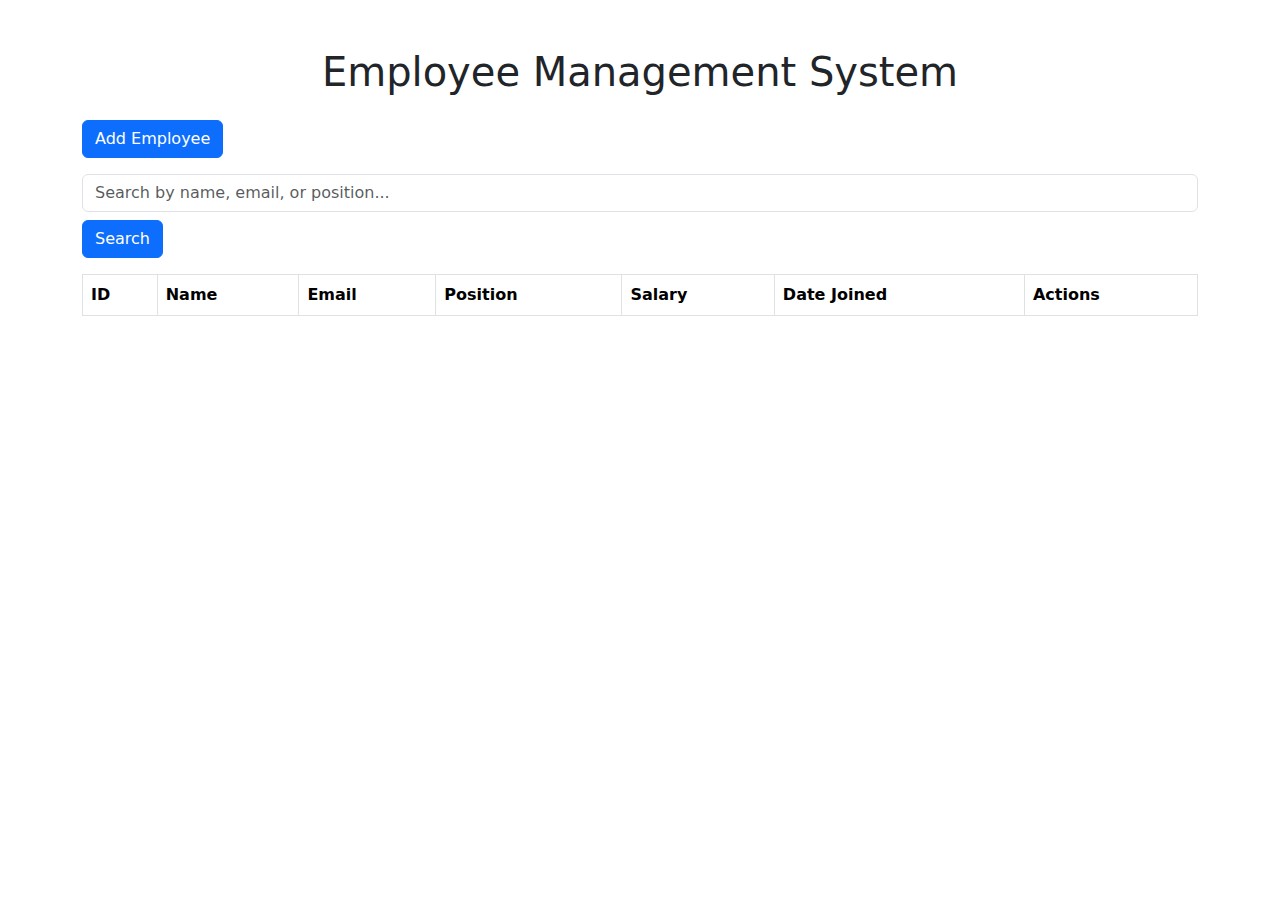
==== index.html @ 6e9f460c "first commit" ====
<!DOCTYPE html>
<html lang="en">
  <head>
    <meta charset="UTF-8" />
    <meta name="viewport" content="width=device-width, initial-scale=1.0" />
    <title>Employee Management System</title>
    <!-- Bootstrap 5 CSS -->
    <link
      href="https://cdn.jsdelivr.net/npm/bootstrap@5.3.0/dist/css/bootstrap.min.css"
      rel="stylesheet"
    />
    <!-- Bootstrap Icons CSS -->
    <link
      href="https://cdn.jsdelivr.net/npm/bootstrap-icons@1.10.0/font/bootstrap-icons.css"
      rel="stylesheet"
    />
    <style>
      #loadingSpinner {
        transition: opacity 0.3s ease-in-out;
      }

      #loadingSpinner[hidden] {
        display: block !important; /* Ensure the element is still rendered */
        opacity: 0; /* Make it transparent */
      }

      #employeeTableBody {
        transition: opacity 0.3s ease-in-out;
      }

      #employeeTableBody[hidden] {
        display: table-row-group !important; /* Ensure the element is still rendered */
        opacity: 0; /* Make it transparent */
      }
      /* Custom styles for better mobile responsiveness */
      @media (max-width: 576px) {
        .table-responsive {
          overflow-x: auto;
        }

        .btn {
          width: 100%;
          margin-bottom: 5px;
        }
      }
    </style>
  </head>

  <body>
    <div class="container mt-5">
      <h1 class="text-center mb-4">Employee Management System</h1>

      <!-- Button to Add Employee -->
      <button
        type="button"
        class="btn btn-primary mb-3"
        data-bs-toggle="modal"
        data-bs-target="#addEmployeeModal"
      >
        Add Employee
      </button>

      <!-- Search Bar -->
      <div class="mb-3">
        <input
          type="text"
          id="searchInput"
          class="form-control"
          placeholder="Search by name, email, or position..."
        />
        <button id="searchButton" class="btn btn-primary mt-2">Search</button>
      </div>

      <!-- Loading Spinner -->
      <div id="loadingSpinner" class="text-center" style="display: none">
        <div class="spinner-border text-primary" role="status">
          <span class="visually-hidden">Loading...</span>
        </div>
        <p class="mt-2">Loading employees...</p>
      </div>

      <!-- Table to Display Employees -->
      <div class="table-responsive">
        <table class="table table-bordered table-striped">
          <thead>
            <tr>
              <th>ID</th>
              <th>Name</th>
              <th>Email</th>
              <th>Position</th>
              <th>Salary</th>
              <th>Date Joined</th>
              <th>Actions</th>
            </tr>
          </thead>
          <tbody id="employeeTableBody">
            <!-- Employee rows will be dynamically inserted here -->
          </tbody>
        </table>
      </div>

      <!-- Success Message -->
      <div id="successMessage" class="text-primary" style="display: none">
        Employee added successfully!
      </div>

      <!-- Success Message -->
      <div id="editSuccessMessage" class="text-primary" style="display: none">
        Employee Edited successfully!
      </div>
      <!-- Pagination Controls -->
      <div id="pagination" class="mt-3"></div>
    </div>

    <!-- Add Employee Modal -->
    <div
      class="modal fade"
      id="addEmployeeModal"
      tabindex="-1"
      aria-labelledby="addEmployeeModalLabel"
      aria-hidden="true"
    >
      <div class="modal-dialog">
        <div class="modal-content">
          <div class="modal-header">
            <h5 class="modal-title" id="addEmployeeModalLabel">Add Employee</h5>
            <button
              type="button"
              class="btn-close"
              data-bs-dismiss="modal"
              aria-label="Close"
            ></button>
          </div>
          <div class="modal-body">
            <!-- Add Employee Form -->
            <form id="addEmployeeForm">
              <div class="mb-3">
                <label for="name" class="form-label">Name</label>
                <input type="text" class="form-control" id="name" />
                <div class="invalid-feedback">
                  <i class="bi bi-exclamation-circle"></i> Name is required.
                </div>
              </div>
              <div class="mb-3">
                <label for="email" class="form-label">Email</label>
                <input type="email" class="form-control" id="email" />
                <div class="invalid-feedback">
                  <i class="bi bi-exclamation-circle"></i> Please enter a valid
                  email address.
                </div>
              </div>
              <div class="mb-3">
                <label for="position" class="form-label">Position</label>
                <input type="text" class="form-control" id="position" />
                <div class="invalid-feedback">
                  <i class="bi bi-exclamation-circle"></i> Position is required.
                </div>
              </div>
              <div class="mb-3">
                <label for="salary" class="form-label">Salary</label>
                <input type="number" class="form-control" id="salary" />
                <div class="invalid-feedback">
                  <i class="bi bi-exclamation-circle"></i> Please enter a valid
                  salary (must be a positive number).
                </div>
              </div>
              <div class="mb-3">
                <label for="dateJoined" class="form-label">Date Joined</label>
                <input type="date" class="form-control" id="dateJoined" />
                <div class="invalid-feedback">
                  <i class="bi bi-exclamation-circle"></i> Date Joined is
                  required.
                </div>
              </div>
              <button type="submit" class="btn btn-primary">
                Add Employee
              </button>
            </form>
          </div>
        </div>
      </div>
    </div>

    <!-- Edit Employee Modal -->
    <div
      class="modal fade"
      id="editEmployeeModal"
      tabindex="-1"
      aria-labelledby="editEmployeeModalLabel"
      aria-hidden="true"
    >
      <div class="modal-dialog">
        <div class="modal-content">
          <div class="modal-header">
            <h5 class="modal-title" id="editEmployeeModalLabel">
              Edit Employee
            </h5>
            <button
              type="button"
              class="btn-close"
              data-bs-dismiss="modal"
              aria-label="Close"
            ></button>
          </div>
          <div class="modal-body">
            <!-- Edit Employee Form -->
            <form id="editEmployeeForm">
              <input type="hidden" id="editEmployeeId" />
              <div class="mb-3">
                <label for="editName" class="form-label">Name</label>
                <input
                  type="text"
                  class="form-control"
                  id="editName"
                  required
                />
                <div class="invalid-feedback">
                  <i class="bi bi-exclamation-circle"></i> Name is required.
                </div>
              </div>
              <div class="mb-3">
                <label for="editEmail" class="form-label">Email</label>
                <input
                  type="email"
                  class="form-control"
                  id="editEmail"
                  required
                />
                <div class="invalid-feedback">
                  <i class="bi bi-exclamation-circle"></i> Please enter a valid
                  email address.
                </div>
              </div>
              <div class="mb-3">
                <label for="editPosition" class="form-label">Position</label>
                <input
                  type="text"
                  class="form-control"
                  id="editPosition"
                  required
                />
                <div class="invalid-feedback">
                  <i class="bi bi-exclamation-circle"></i> Position is required.
                </div>
              </div>
              <div class="mb-3">
                <label for="editSalary" class="form-label">Salary</label>
                <input
                  type="number"
                  class="form-control"
                  id="editSalary"
                  required
                />
                <div class="invalid-feedback">
                  <i class="bi bi-exclamation-circle"></i> Please enter a valid
                  salary (must be a positive number).
                </div>
              </div>
              <div class="mb-3">
                <label for="editDateJoined" class="form-label"
                  >Date Joined</label
                >
                <input
                  type="date"
                  class="form-control"
                  id="editDateJoined"
                  required
                />
                <div class="invalid-feedback">
                  <i class="bi bi-exclamation-circle"></i> Date Joined is
                  required.
                </div>
              </div>
              <button type="submit" class="btn btn-primary">
                Save Changes
              </button>
            </form>
          </div>
        </div>
      </div>
    </div>

    <!-- Bootstrap 5 JS and dependencies -->
    <script src="https://cdn.jsdelivr.net/npm/@popperjs/core@2.11.6/dist/umd/popper.min.js"></script>
    <script src="https://cdn.jsdelivr.net/npm/bootstrap@5.3.0/dist/js/bootstrap.min.js"></script>
    <!-- Custom JavaScript -->

    <script type="module" src="assets/js/functions.js"></script>
    <script type="module" src="assets/js/addEmployee.js"></script>
    <script type="module" src="assets/js/deleteEmployees.js"></script>
    <script type="module" src="assets/js/updateEmployees.js"></script>
    <script type="module" src="assets/js/index.js"></script>
  </body>
</html>
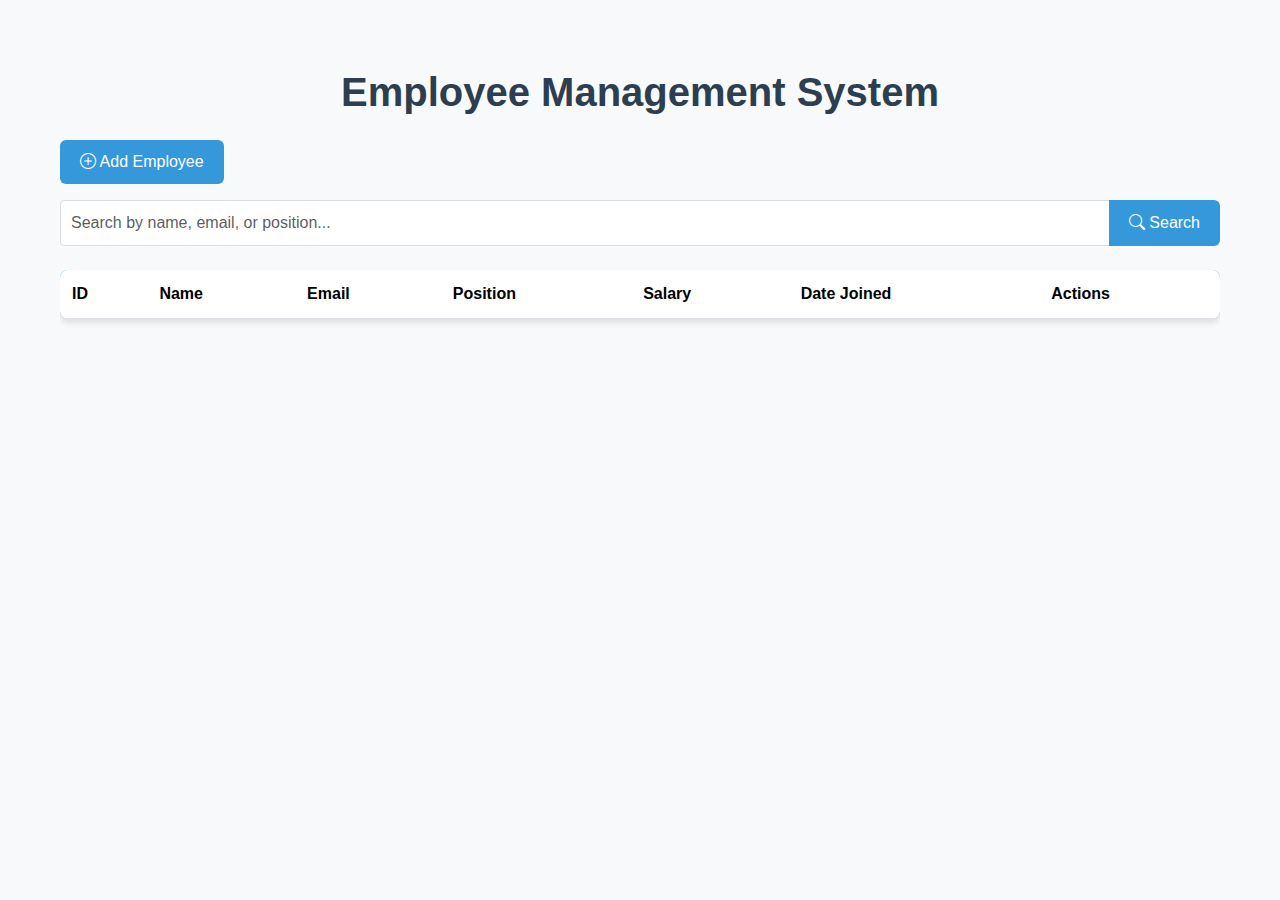
==== commit acef3267: "improvements" ====
--- a/index.html
+++ b/index.html
@@ -14,65 +14,42 @@
       href="https://cdn.jsdelivr.net/npm/bootstrap-icons@1.10.0/font/bootstrap-icons.css"
       rel="stylesheet"
     />
-    <style>
-      #loadingSpinner {
-        transition: opacity 0.3s ease-in-out;
-      }
-
-      #loadingSpinner[hidden] {
-        display: block !important; /* Ensure the element is still rendered */
-        opacity: 0; /* Make it transparent */
-      }
-
-      #employeeTableBody {
-        transition: opacity 0.3s ease-in-out;
-      }
-
-      #employeeTableBody[hidden] {
-        display: table-row-group !important; /* Ensure the element is still rendered */
-        opacity: 0; /* Make it transparent */
-      }
-      /* Custom styles for better mobile responsiveness */
-      @media (max-width: 576px) {
-        .table-responsive {
-          overflow-x: auto;
-        }
-
-        .btn {
-          width: 100%;
-          margin-bottom: 5px;
-        }
-      }
-    </style>
+    <link rel="stylesheet" href="assets/css/style.css" />
   </head>
 
   <body>
     <div class="container mt-5">
       <h1 class="text-center mb-4">Employee Management System</h1>
 
-      <!-- Button to Add Employee -->
-      <button
-        type="button"
-        class="btn btn-primary mb-3"
-        data-bs-toggle="modal"
-        data-bs-target="#addEmployeeModal"
-      >
-        Add Employee
-      </button>
-
-      <!-- Search Bar -->
-      <div class="mb-3">
-        <input
-          type="text"
-          id="searchInput"
-          class="form-control"
-          placeholder="Search by name, email, or position..."
-        />
-        <button id="searchButton" class="btn btn-primary mt-2">Search</button>
+      <!-- Button to Add Employee and Search Bar -->
+      <div class="d-flex flex-wrap gap-3 mb-4">
+        <!-- Button to Add Employee -->
+        <button
+          type="button"
+          class="btn btn-primary"
+          data-bs-toggle="modal"
+          data-bs-target="#addEmployeeModal"
+        >
+          <i class="bi bi-plus-circle"></i> Add Employee
+        </button>
+
+        <!-- Search Bar -->
+        <div class="input-group">
+          <input
+            type="text"
+            id="searchInput"
+            class="form-control"
+            placeholder="Search by name, email, or position..."
+            aria-label="Search"
+          />
+          <button id="searchButton" class="btn btn-primary">
+            <i class="bi bi-search"></i> Search
+          </button>
+        </div>
       </div>
 
       <!-- Loading Spinner -->
-      <div id="loadingSpinner" class="text-center" style="display: none">
+      <div id="loadingSpinner" class="text-center" hidden>
         <div class="spinner-border text-primary" role="status">
           <span class="visually-hidden">Loading...</span>
         </div>
@@ -81,16 +58,16 @@
 
       <!-- Table to Display Employees -->
       <div class="table-responsive">
-        <table class="table table-bordered table-striped">
+        <table class="table">
           <thead>
             <tr>
-              <th>ID</th>
-              <th>Name</th>
-              <th>Email</th>
-              <th>Position</th>
-              <th>Salary</th>
-              <th>Date Joined</th>
-              <th>Actions</th>
+              <th scope="col">ID</th>
+              <th scope="col">Name</th>
+              <th scope="col">Email</th>
+              <th scope="col">Position</th>
+              <th scope="col">Salary</th>
+              <th scope="col">Date Joined</th>
+              <th scope="col">Actions</th>
             </tr>
           </thead>
           <tbody id="employeeTableBody">
@@ -99,17 +76,25 @@
         </table>
       </div>
 
-      <!-- Success Message -->
-      <div id="successMessage" class="text-primary" style="display: none">
+      <!-- Success Messages -->
+      <div id="successMessage" class="alert alert-success" role="alert" hidden>
         Employee added successfully!
       </div>
-
-      <!-- Success Message -->
-      <div id="editSuccessMessage" class="text-primary" style="display: none">
-        Employee Edited successfully!
-      </div>
+      <div
+        id="editSuccessMessage"
+        class="alert alert-success"
+        role="alert"
+        hidden
+      >
+        Employee edited successfully!
+      </div>
+
       <!-- Pagination Controls -->
-      <div id="pagination" class="mt-3"></div>
+      <nav id="pagination" class="mt-4 d-flex justify-content-center">
+        <ul class="pagination">
+          <!-- Pagination links will be dynamically inserted here -->
+        </ul>
+      </nav>
     </div>
 
     <!-- Add Employee Modal -->
@@ -132,18 +117,17 @@
             ></button>
           </div>
           <div class="modal-body">
-            <!-- Add Employee Form -->
-            <form id="addEmployeeForm">
+            <form id="addEmployeeForm" novalidate>
               <div class="mb-3">
                 <label for="name" class="form-label">Name</label>
-                <input type="text" class="form-control" id="name" />
+                <input type="text" class="form-control" id="name" required />
                 <div class="invalid-feedback">
                   <i class="bi bi-exclamation-circle"></i> Name is required.
                 </div>
               </div>
               <div class="mb-3">
                 <label for="email" class="form-label">Email</label>
-                <input type="email" class="form-control" id="email" />
+                <input type="email" class="form-control" id="email" required />
                 <div class="invalid-feedback">
                   <i class="bi bi-exclamation-circle"></i> Please enter a valid
                   email address.
@@ -151,14 +135,24 @@
               </div>
               <div class="mb-3">
                 <label for="position" class="form-label">Position</label>
-                <input type="text" class="form-control" id="position" />
+                <input
+                  type="text"
+                  class="form-control"
+                  id="position"
+                  required
+                />
                 <div class="invalid-feedback">
                   <i class="bi bi-exclamation-circle"></i> Position is required.
                 </div>
               </div>
               <div class="mb-3">
                 <label for="salary" class="form-label">Salary</label>
-                <input type="number" class="form-control" id="salary" />
+                <input
+                  type="number"
+                  class="form-control"
+                  id="salary"
+                  required
+                />
                 <div class="invalid-feedback">
                   <i class="bi bi-exclamation-circle"></i> Please enter a valid
                   salary (must be a positive number).
@@ -166,13 +160,18 @@
               </div>
               <div class="mb-3">
                 <label for="dateJoined" class="form-label">Date Joined</label>
-                <input type="date" class="form-control" id="dateJoined" />
+                <input
+                  type="date"
+                  class="form-control"
+                  id="dateJoined"
+                  required
+                />
                 <div class="invalid-feedback">
                   <i class="bi bi-exclamation-circle"></i> Date Joined is
                   required.
                 </div>
               </div>
-              <button type="submit" class="btn btn-primary">
+              <button type="submit" class="btn btn-primary w-100">
                 Add Employee
               </button>
             </form>
@@ -203,8 +202,7 @@
             ></button>
           </div>
           <div class="modal-body">
-            <!-- Edit Employee Form -->
-            <form id="editEmployeeForm">
+            <form id="editEmployeeForm" novalidate>
               <input type="hidden" id="editEmployeeId" />
               <div class="mb-3">
                 <label for="editName" class="form-label">Name</label>
@@ -271,7 +269,7 @@
                   required.
                 </div>
               </div>
-              <button type="submit" class="btn btn-primary">
+              <button type="submit" class="btn btn-primary w-100">
                 Save Changes
               </button>
             </form>
@@ -284,7 +282,6 @@
     <script src="https://cdn.jsdelivr.net/npm/@popperjs/core@2.11.6/dist/umd/popper.min.js"></script>
     <script src="https://cdn.jsdelivr.net/npm/bootstrap@5.3.0/dist/js/bootstrap.min.js"></script>
     <!-- Custom JavaScript -->
-
     <script type="module" src="assets/js/functions.js"></script>
     <script type="module" src="assets/js/addEmployee.js"></script>
     <script type="module" src="assets/js/deleteEmployees.js"></script>
--- a/assets/css/style.css
+++ b/assets/css/style.css
@@ -0,0 +1,111 @@
+/* Custom styles for a modern look */
+body {
+  background-color: #f8f9fa;
+  font-family: "Segoe UI", Tahoma, Geneva, Verdana, sans-serif;
+}
+
+.container {
+  max-width: 1200px;
+  margin: 0 auto;
+  padding: 20px;
+}
+
+h1 {
+  color: #2c3e50;
+  font-weight: 600;
+  margin-bottom: 30px;
+}
+
+.btn-primary {
+  background-color: #3498db;
+  border: none;
+  padding: 10px 20px;
+  font-size: 16px;
+  transition: background-color 0.3s ease;
+}
+
+.btn-primary:hover {
+  background-color: #2980b9;
+}
+
+.table {
+  background-color: white;
+  border-radius: 8px;
+  overflow: hidden;
+  box-shadow: 0 4px 6px rgba(0, 0, 0, 0.1);
+}
+
+.table thead {
+  background-color: #3498db;
+  color: white;
+}
+
+.table th,
+.table td {
+  padding: 12px;
+  vertical-align: middle;
+}
+
+.table tbody tr {
+  transition: background-color 0.2s ease;
+}
+
+.table tbody tr:hover {
+  background-color: #f1f1f1;
+}
+
+.modal-content {
+  border-radius: 8px;
+  border: none;
+  box-shadow: 0 4px 6px rgba(0, 0, 0, 0.1);
+}
+
+.modal-header {
+  background-color: #3498db;
+  color: white;
+  border-radius: 8px 8px 0 0;
+}
+
+.modal-title {
+  font-weight: 600;
+}
+
+.form-control {
+  border-radius: 4px;
+  padding: 10px;
+  border: 1px solid #ddd;
+}
+
+.form-control:focus {
+  border-color: #3498db;
+  box-shadow: 0 0 5px rgba(52, 152, 219, 0.5);
+}
+
+.invalid-feedback {
+  color: #e74c3c;
+  font-size: 14px;
+}
+
+.alert {
+  border-radius: 8px;
+  padding: 15px;
+  margin-top: 20px;
+  text-align: center;
+}
+
+.spinner-border {
+  width: 3rem;
+  height: 3rem;
+}
+
+/* Responsive adjustments */
+@media (max-width: 576px) {
+  .btn {
+    width: 100%;
+    margin-bottom: 10px;
+  }
+
+  .table-responsive {
+    overflow-x: auto;
+  }
+}
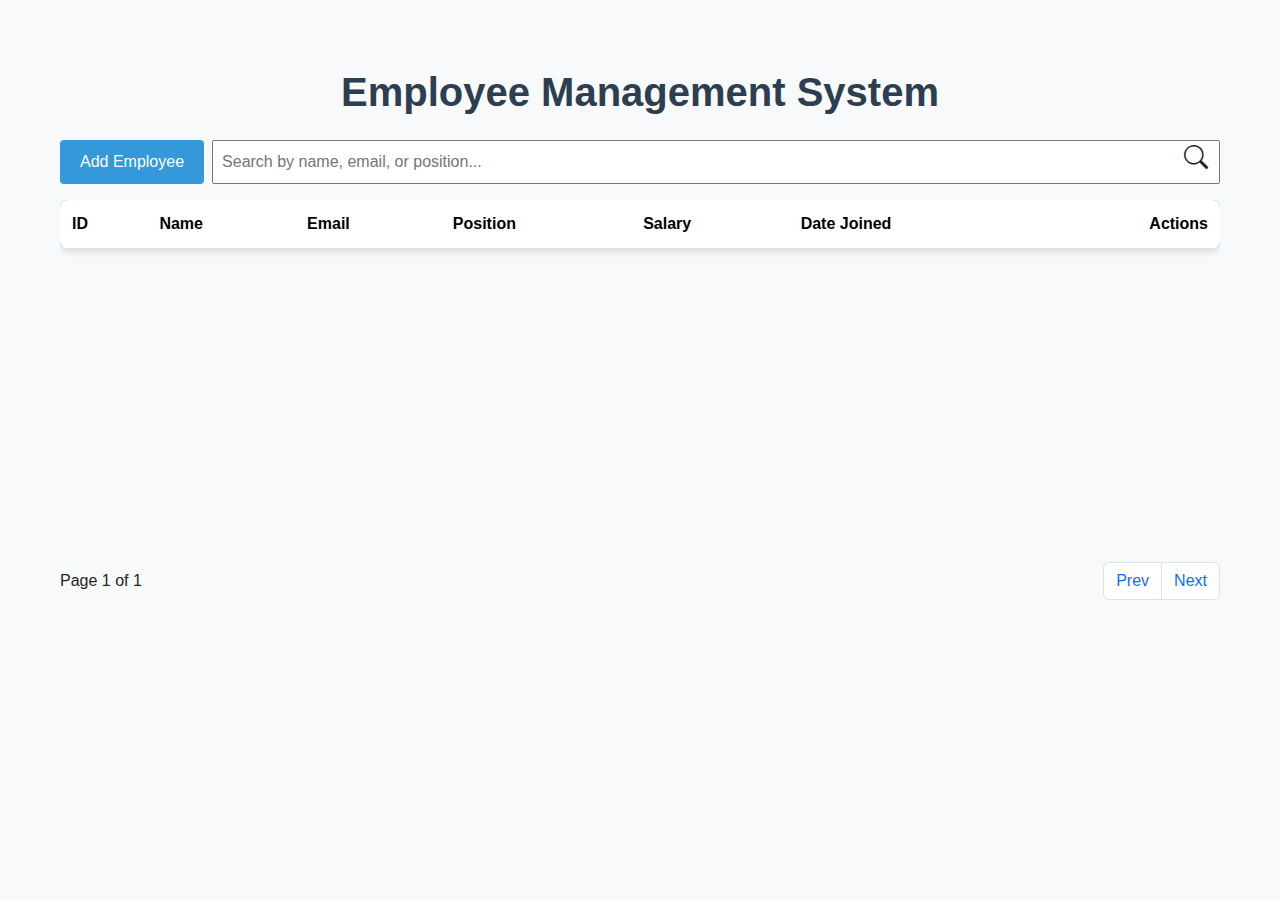
==== commit a0a401b7: "improvements" ====
--- a/index.html
+++ b/index.html
@@ -22,29 +22,34 @@
       <h1 class="text-center mb-4">Employee Management System</h1>
 
       <!-- Button to Add Employee and Search Bar -->
-      <div class="d-flex flex-wrap gap-3 mb-4">
-        <!-- Button to Add Employee -->
-        <button
-          type="button"
-          class="btn btn-primary"
-          data-bs-toggle="modal"
-          data-bs-target="#addEmployeeModal"
-        >
-          <i class="bi bi-plus-circle"></i> Add Employee
-        </button>
+      <div class="row g-2 align-items-bottom mb-3">
+        <!-- Add Employee Button -->
+        <div class="col-12 col-md-auto">
+          <button
+            type="button"
+            class="btn btn-primary btn-sm w-100"
+            data-bs-toggle="modal"
+            data-bs-target="#addEmployeeModal"
+          >
+            Add Employee
+          </button>
+        </div>
 
         <!-- Search Bar -->
-        <div class="input-group">
-          <input
-            type="text"
-            id="searchInput"
-            class="form-control"
-            placeholder="Search by name, email, or position..."
-            aria-label="Search"
-          />
-          <button id="searchButton" class="btn btn-primary">
-            <i class="bi bi-search"></i> Search
-          </button>
+        <div class="col-12 col-md d-flex">
+          <div class="search-wrapper w-100 position-relative">
+            <input
+              type="text"
+              id="searchInput"
+              placeholder="Search by name, email, or position..."
+              aria-label="Search"
+              class="w-100 p-2 rounded-md"
+            />
+            <i
+              id="searchButton"
+              class="bi bi-search fs-4 position-absolute top-0 end-0 translate-middle-x"
+            ></i>
+          </div>
         </div>
       </div>
 
@@ -56,24 +61,55 @@
         <p class="mt-2">Loading employees...</p>
       </div>
 
-      <!-- Table to Display Employees -->
-      <div class="table-responsive">
-        <table class="table">
-          <thead>
-            <tr>
-              <th scope="col">ID</th>
-              <th scope="col">Name</th>
-              <th scope="col">Email</th>
-              <th scope="col">Position</th>
-              <th scope="col">Salary</th>
-              <th scope="col">Date Joined</th>
-              <th scope="col">Actions</th>
-            </tr>
-          </thead>
-          <tbody id="employeeTableBody">
-            <!-- Employee rows will be dynamically inserted here -->
-          </tbody>
-        </table>
+      <!-- Table and Pagination Container -->
+      <div class="table-container">
+        <!-- Table to Display Employees -->
+        <div class="table-responsive">
+          <table class="table">
+            <thead>
+              <tr>
+                <th scope="col">ID</th>
+                <th scope="col">Name</th>
+                <th scope="col">Email</th>
+                <th scope="col">Position</th>
+                <th scope="col">Salary</th>
+                <th scope="col">Date Joined</th>
+                <th scope="col" class="text-end">Actions</th>
+              </tr>
+            </thead>
+            <tbody id="employeeTableBody">
+              <!-- Employee rows will be dynamically inserted here -->
+            </tbody>
+          </table>
+        </div>
+
+        <!-- Pagination Controls -->
+        <div class="d-flex align-items-center justify-content-between gap-2">
+          <span class="page-link">
+            Page <span id="currentPage">1</span> of
+            <span id="totalPages">1</span>
+          </span>
+
+          <nav id="pagination" aria-label="Page navigation">
+            <ul class="pagination m-0">
+              <li class="page-item">
+                <a
+                  class="page-link"
+                  href="#"
+                  aria-label="Previous"
+                  id="prevButton"
+                >
+                  <span>Prev</span>
+                </a>
+              </li>
+              <li class="page-item">
+                <a class="page-link" href="#" aria-label="Next" id="nextButton">
+                  <span>Next</span>
+                </a>
+              </li>
+            </ul>
+          </nav>
+        </div>
       </div>
 
       <!-- Success Messages -->
@@ -88,13 +124,6 @@
       >
         Employee edited successfully!
       </div>
-
-      <!-- Pagination Controls -->
-      <nav id="pagination" class="mt-4 d-flex justify-content-center">
-        <ul class="pagination">
-          <!-- Pagination links will be dynamically inserted here -->
-        </ul>
-      </nav>
     </div>
 
     <!-- Add Employee Modal -->
--- a/assets/css/style.css
+++ b/assets/css/style.css
@@ -4,6 +4,11 @@
   font-family: "Segoe UI", Tahoma, Geneva, Verdana, sans-serif;
 }
 
+.page-link:focus,
+.btn-close:focus {
+  outline: 0;
+  box-shadow: none;
+}
 .container {
   max-width: 1200px;
   margin: 0 auto;
@@ -28,6 +33,9 @@
   background-color: #2980b9;
 }
 
+.search-wrapper i {
+  cursor: pointer;
+}
 .table {
   background-color: white;
   border-radius: 8px;
@@ -53,7 +61,18 @@
 .table tbody tr:hover {
   background-color: #f1f1f1;
 }
+/* Fixed height for the table container */
+.table-container {
+  height: 400px; /* Adjust this height as needed */
+  display: flex;
+  flex-direction: column;
+}
 
+/* Ensure the table takes up the remaining space and scrolls if needed */
+.table-responsive {
+  flex: 1;
+  overflow-y: auto; /* Add vertical scroll if content overflows */
+}
 .modal-content {
   border-radius: 8px;
   border: none;
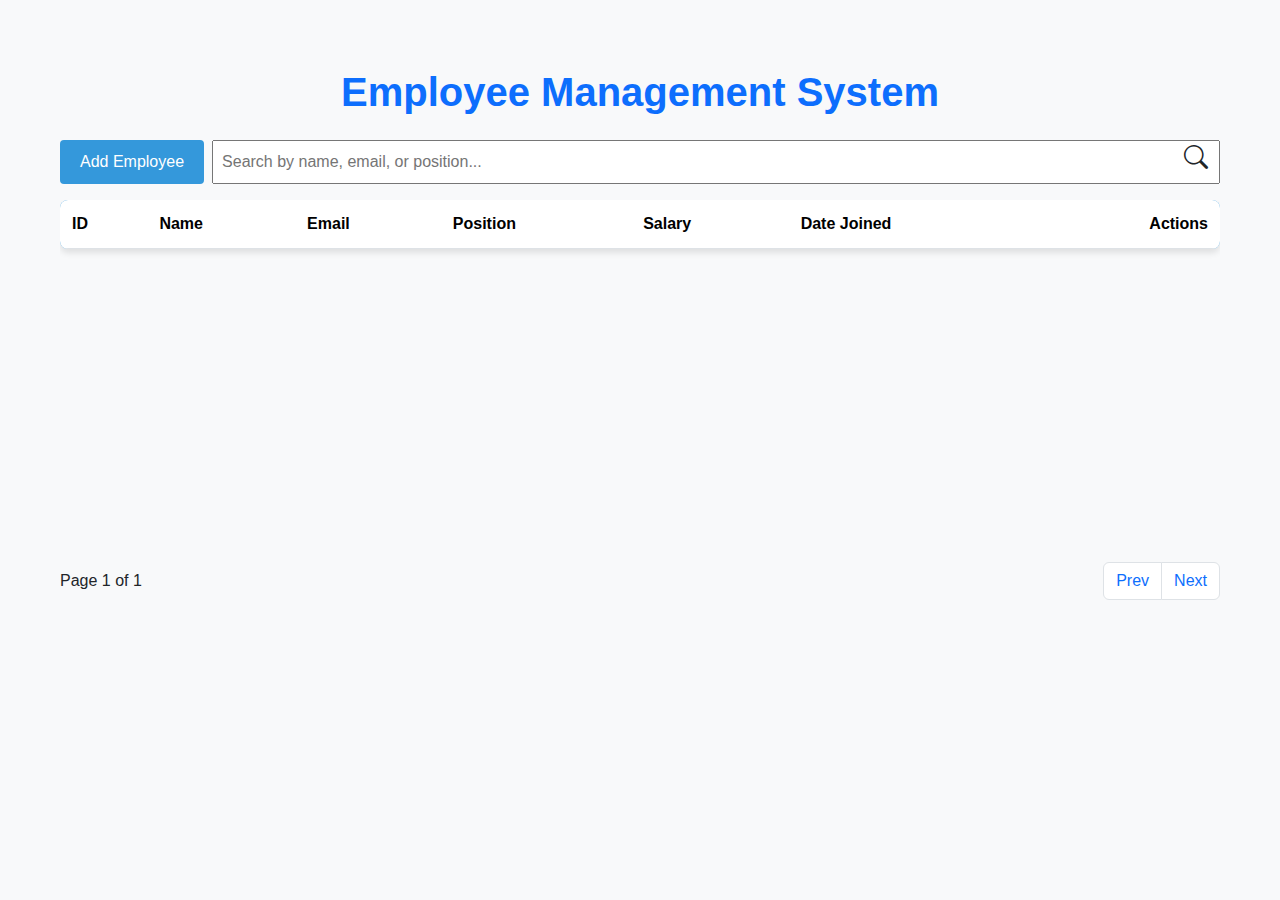
==== commit 3b07a7d8: "improvements" ====
--- a/index.html
+++ b/index.html
@@ -19,7 +19,16 @@
 
   <body>
     <div class="container mt-5">
-      <h1 class="text-center mb-4">Employee Management System</h1>
+      <h1 class="text-center mb-4 text-primary font-bold">
+        Employee Management System
+      </h1>
+
+      <!-- Alert Placeholder -->
+      <div
+        id="alertPlaceholder"
+        class="position-fixed top-50 start-50 translate-middle p-3 w-50"
+        style="z-index: 99999"
+      ></div>
 
       <!-- Button to Add Employee and Search Bar -->
       <div class="row g-2 align-items-bottom mb-3">
@@ -111,19 +120,6 @@
           </nav>
         </div>
       </div>
-
-      <!-- Success Messages -->
-      <div id="successMessage" class="alert alert-success" role="alert" hidden>
-        Employee added successfully!
-      </div>
-      <div
-        id="editSuccessMessage"
-        class="alert alert-success"
-        role="alert"
-        hidden
-      >
-        Employee edited successfully!
-      </div>
     </div>
 
     <!-- Add Employee Modal -->
@@ -307,6 +303,53 @@
       </div>
     </div>
 
+    <div
+      class="modal fade"
+      id="deleteConfirmationModal"
+      tabindex="-1"
+      aria-labelledby="deleteConfirmationModalLabel"
+      aria-hidden="true"
+    >
+      <div class="modal-dialog">
+        <div class="modal-content">
+          <div class="modal-header">
+            <h5 class="modal-title" id="deleteConfirmationModalLabel">
+              Confirm Delete
+            </h5>
+            <button
+              type="button"
+              class="btn-close"
+              data-bs-dismiss="modal"
+              aria-label="Close"
+            ></button>
+          </div>
+          <div class="modal-body">
+            Are you sure you want to delete Employee with ID
+            <span id="targetEmployee"></span>? This action cannot be undone.
+          </div>
+          <div class="modal-footer">
+            <button
+              type="button"
+              class="btn btn-secondary"
+              data-bs-dismiss="modal"
+            >
+              Cancel
+            </button>
+            <button
+              type="button"
+              class="btn btn-danger"
+              data-bs-dismiss="modal"
+              id="confirmDeleteButton"
+            >
+              Delete
+            </button>
+          </div>
+        </div>
+      </div>
+    </div>
+
+    <!-- Hidden input to store the employee ID -->
+    <input type="hidden" id="deleteEmployeeId" />
     <!-- Bootstrap 5 JS and dependencies -->
     <script src="https://cdn.jsdelivr.net/npm/@popperjs/core@2.11.6/dist/umd/popper.min.js"></script>
     <script src="https://cdn.jsdelivr.net/npm/bootstrap@5.3.0/dist/js/bootstrap.min.js"></script>
--- a/assets/css/style.css
+++ b/assets/css/style.css
@@ -117,6 +117,12 @@
   height: 3rem;
 }
 
+@media (max-width: 925px) {
+  .edit-btn {
+    margin-bottom: 0.5em;
+  }
+}
+
 /* Responsive adjustments */
 @media (max-width: 576px) {
   .btn {
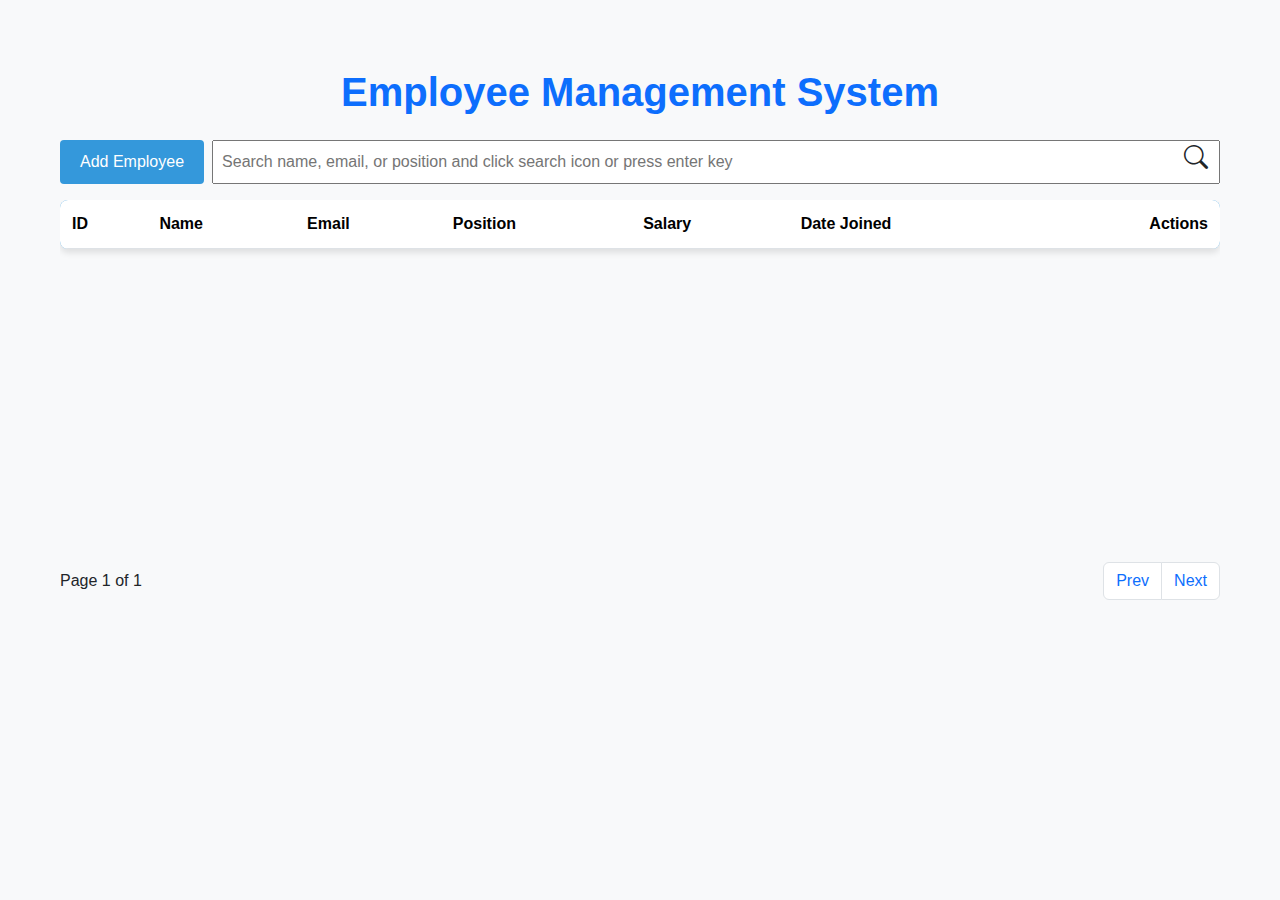
==== commit fd7b23ba: "Update index.html" ====
--- a/index.html
+++ b/index.html
@@ -50,7 +50,7 @@
             <input
               type="text"
               id="searchInput"
-              placeholder="Search by name, email, or position..."
+              placeholder="Search name, email, or position and click search icon or press enter key"
               aria-label="Search"
               class="w-100 p-2 rounded-md"
             />
--- a/assets/css/style.css
+++ b/assets/css/style.css
@@ -1,4 +1,3 @@
-/* Custom styles for a modern look */
 body {
   background-color: #f8f9fa;
   font-family: "Segoe UI", Tahoma, Geneva, Verdana, sans-serif;
@@ -63,7 +62,7 @@
 }
 /* Fixed height for the table container */
 .table-container {
-  height: 400px; /* Adjust this height as needed */
+  height: 400px; 
   display: flex;
   flex-direction: column;
 }
@@ -71,7 +70,7 @@
 /* Ensure the table takes up the remaining space and scrolls if needed */
 .table-responsive {
   flex: 1;
-  overflow-y: auto; /* Add vertical scroll if content overflows */
+  overflow-y: auto; 
 }
 .modal-content {
   border-radius: 8px;
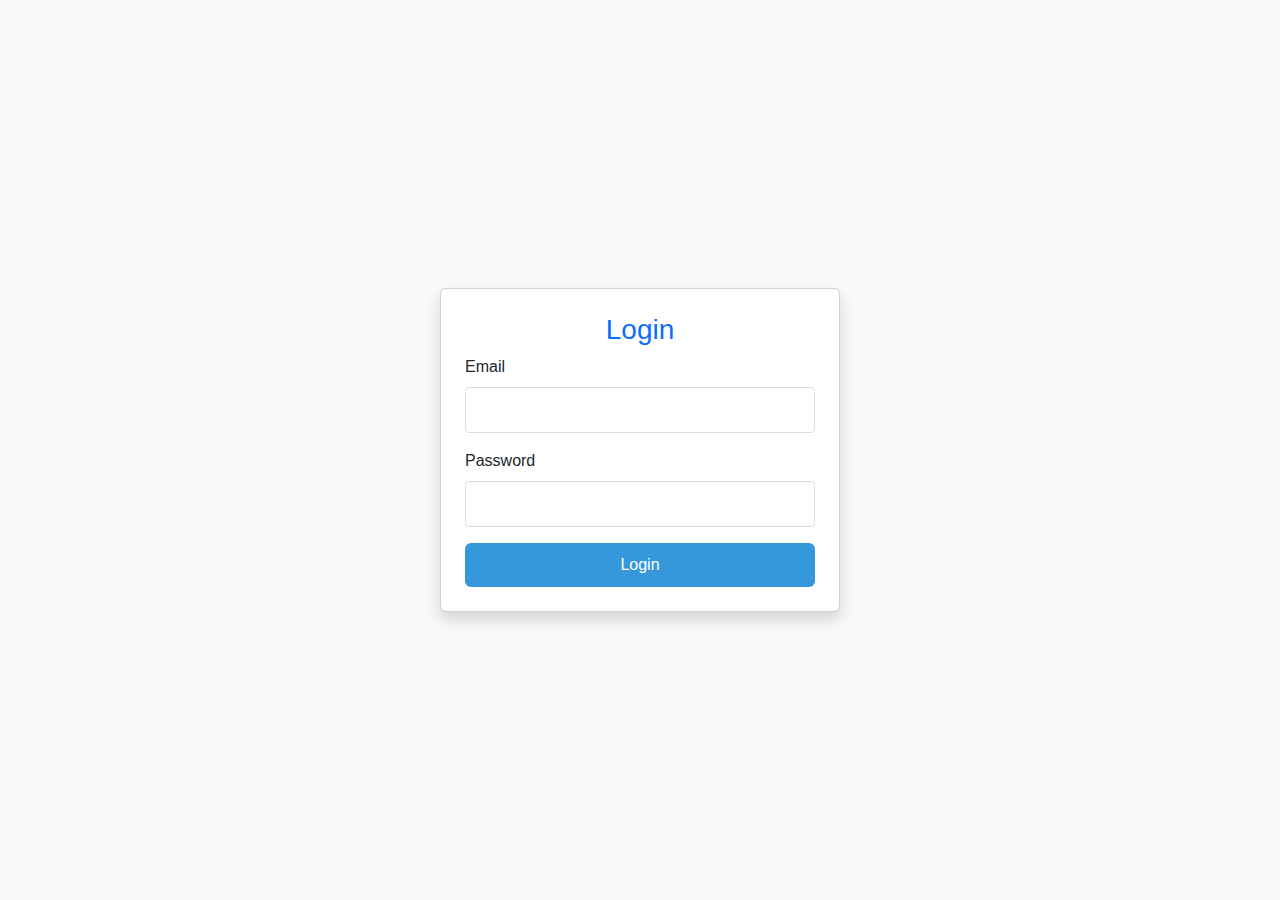
==== commit 6ae590df: "final push" ====
--- a/index.html
+++ b/index.html
@@ -18,10 +18,32 @@
   </head>
 
   <body>
+    <script>
+      if (!localStorage.getItem("user_email")) {
+        window.location.href = "login.html";
+      }
+    </script>
+
     <div class="container mt-5">
       <h1 class="text-center mb-4 text-primary font-bold">
         Employee Management System
       </h1>
+
+      <!-- Navigation Menu -->
+      <div class="container-fluid mb-3">
+        <div class="row align-items-center justify-content-between">
+          <div class="col-auto">
+            <p class="mb-0 text-truncate">
+              Welcome <strong id="name"></strong>
+            </p>
+          </div>
+          <div class="col-auto">
+            <button id="logoutButton" class="btn btn-danger btn-sm">
+              Logout
+            </button>
+          </div>
+        </div>
+      </div>
 
       <!-- Alert Placeholder -->
       <div
@@ -347,13 +369,19 @@
         </div>
       </div>
     </div>
-
     <!-- Hidden input to store the employee ID -->
     <input type="hidden" id="deleteEmployeeId" />
+
+    <script>
+      const admin = localStorage.getItem("user_email");
+
+      document.getElementById("name").textContent = admin;
+    </script>
     <!-- Bootstrap 5 JS and dependencies -->
     <script src="https://cdn.jsdelivr.net/npm/@popperjs/core@2.11.6/dist/umd/popper.min.js"></script>
     <script src="https://cdn.jsdelivr.net/npm/bootstrap@5.3.0/dist/js/bootstrap.min.js"></script>
     <!-- Custom JavaScript -->
+    <script src="assets/js/logout.js"></script>
     <script type="module" src="assets/js/functions.js"></script>
     <script type="module" src="assets/js/addEmployee.js"></script>
     <script type="module" src="assets/js/deleteEmployees.js"></script>
